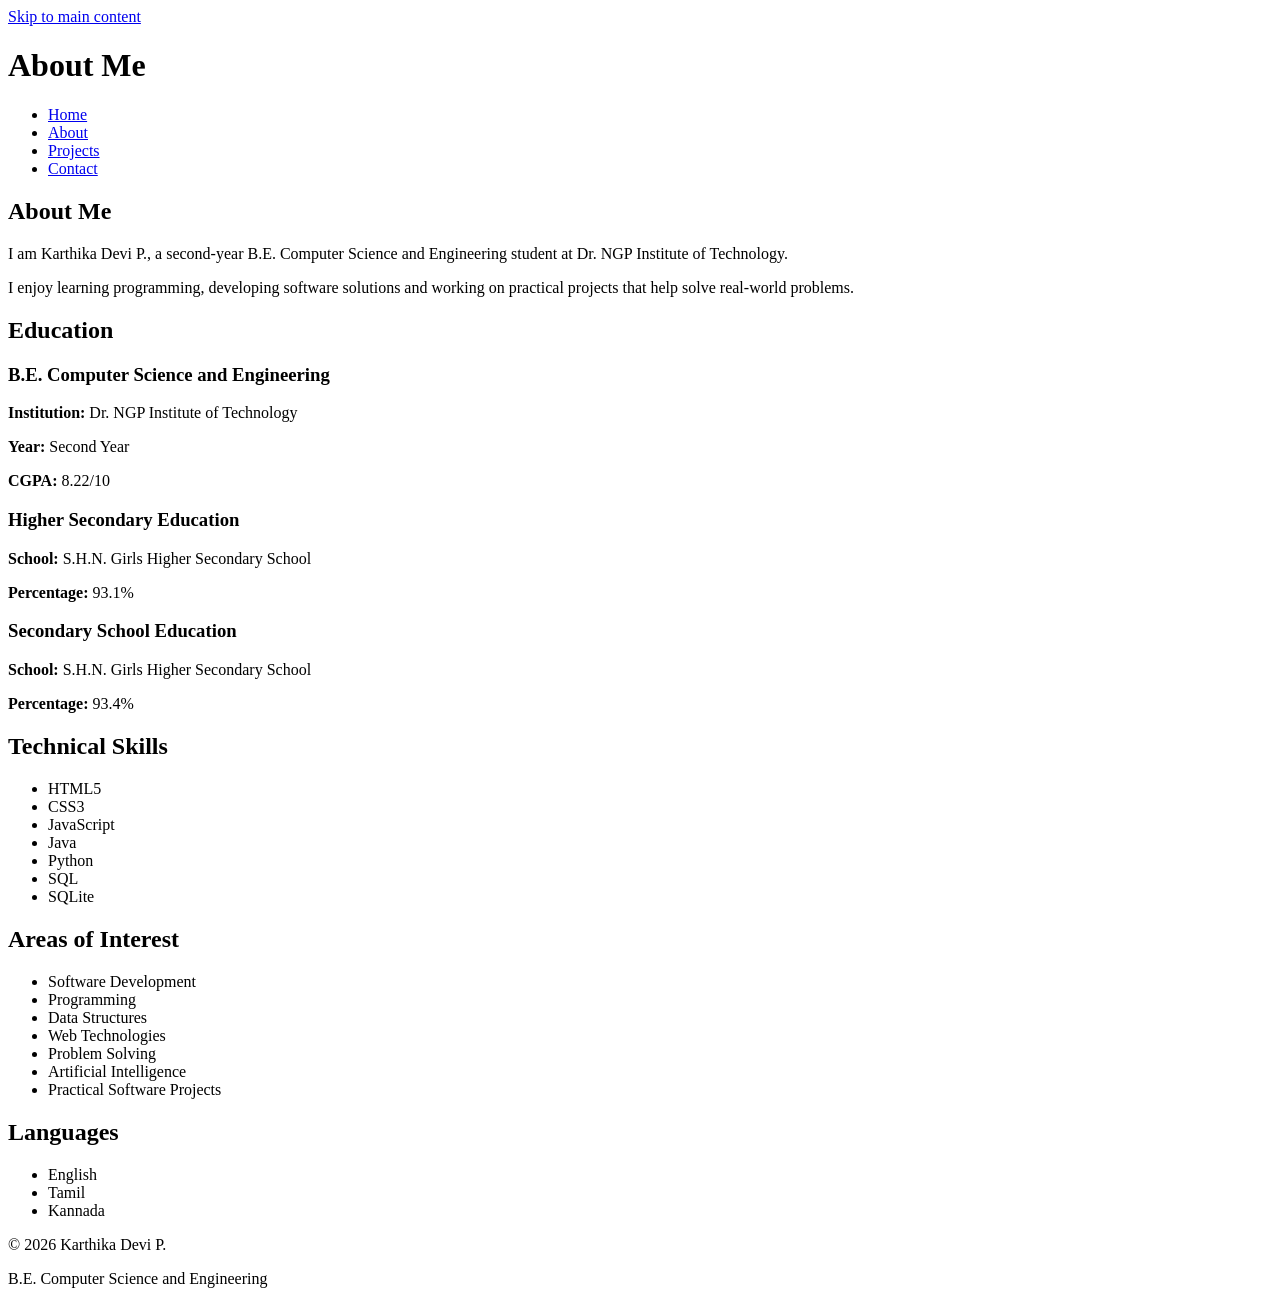
==== about.html @ 7816626e "Add files via upload" ====
<!DOCTYPE html>
<html lang="en">

<head>
    <meta charset="UTF-8">

    <meta name="viewport"
          content="width=device-width, initial-scale=1.0">

    <meta name="description"
          content="Learn about Karthika Devi P., her education, technical skills, interests and languages.">

    <meta name="author"
          content="Karthika Devi P.">

    <title>About | Karthika Devi P.</title>
</head>

<body>

    <a href="#main-content">
        Skip to main content
    </a>

    <header>

        <h1>About Me</h1>

        <nav aria-label="Main navigation">

            <ul>

                <li>
                    <a href="index.html">
                        Home
                    </a>
                </li>

                <li>
                    <a href="about.html"
                       aria-current="page">
                        About
                    </a>
                </li>

                <li>
                    <a href="project.html">
                        Projects
                    </a>
                </li>

                <li>
                    <a href="contact.html">
                        Contact
                    </a>
                </li>

            </ul>

        </nav>

    </header>


    <main id="main-content">

        <!-- About section -->
        <section aria-labelledby="about-heading">

            <h2 id="about-heading">
                About Me
            </h2>

            <p>
                I am Karthika Devi P., a second-year B.E.
                Computer Science and Engineering student
                at Dr. NGP Institute of Technology.
            </p>

            <p>
                I enjoy learning programming, developing
                software solutions and working on practical
                projects that help solve real-world problems.
            </p>

        </section>


        <!-- Education -->
        <section aria-labelledby="education-heading">

            <h2 id="education-heading">
                Education
            </h2>


            <article>

                <h3>
                    B.E. Computer Science and Engineering
                </h3>

                <p>
                    <strong>Institution:</strong>
                    Dr. NGP Institute of Technology
                </p>

                <p>
                    <strong>Year:</strong>
                    Second Year
                </p>

                <p>
                    <strong>CGPA:</strong>
                    8.22/10
                </p>

            </article>


            <article>

                <h3>
                    Higher Secondary Education
                </h3>

                <p>
                    <strong>School:</strong>
                    S.H.N. Girls Higher Secondary School
                </p>

                <p>
                    <strong>Percentage:</strong>
                    93.1%
                </p>

            </article>


            <article>

                <h3>
                    Secondary School Education
                </h3>

                <p>
                    <strong>School:</strong>
                    S.H.N. Girls Higher Secondary School
                </p>

                <p>
                    <strong>Percentage:</strong>
                    93.4%
                </p>

            </article>

        </section>


        <!-- Skills -->
        <section aria-labelledby="skills-heading">

            <h2 id="skills-heading">
                Technical Skills
            </h2>

            <ul>

                <li>HTML5</li>
                <li>CSS3</li>
                <li>JavaScript</li>
                <li>Java</li>
                <li>Python</li>
                <li>SQL</li>
                <li>SQLite</li>

            </ul>

        </section>


        <!-- Interests -->
        <section aria-labelledby="interests-heading">

            <h2 id="interests-heading">
                Areas of Interest
            </h2>

            <ul>

                <li>Software Development</li>
                <li>Programming</li>
                <li>Data Structures</li>
                <li>Web Technologies</li>
                <li>Problem Solving</li>
                <li>Artificial Intelligence</li>
                <li>Practical Software Projects</li>

            </ul>

        </section>


        <!-- Languages -->
        <section aria-labelledby="languages-heading">

            <h2 id="languages-heading">
                Languages
            </h2>

            <ul>

                <li>English</li>
                <li>Tamil</li>
                <li>Kannada</li>

            </ul>

        </section>

    </main>


    <footer>

        <p>
            &copy; 2026 Karthika Devi P.
        </p>

        <p>
            B.E. Computer Science and Engineering
        </p>

    </footer>

</body>

</html>
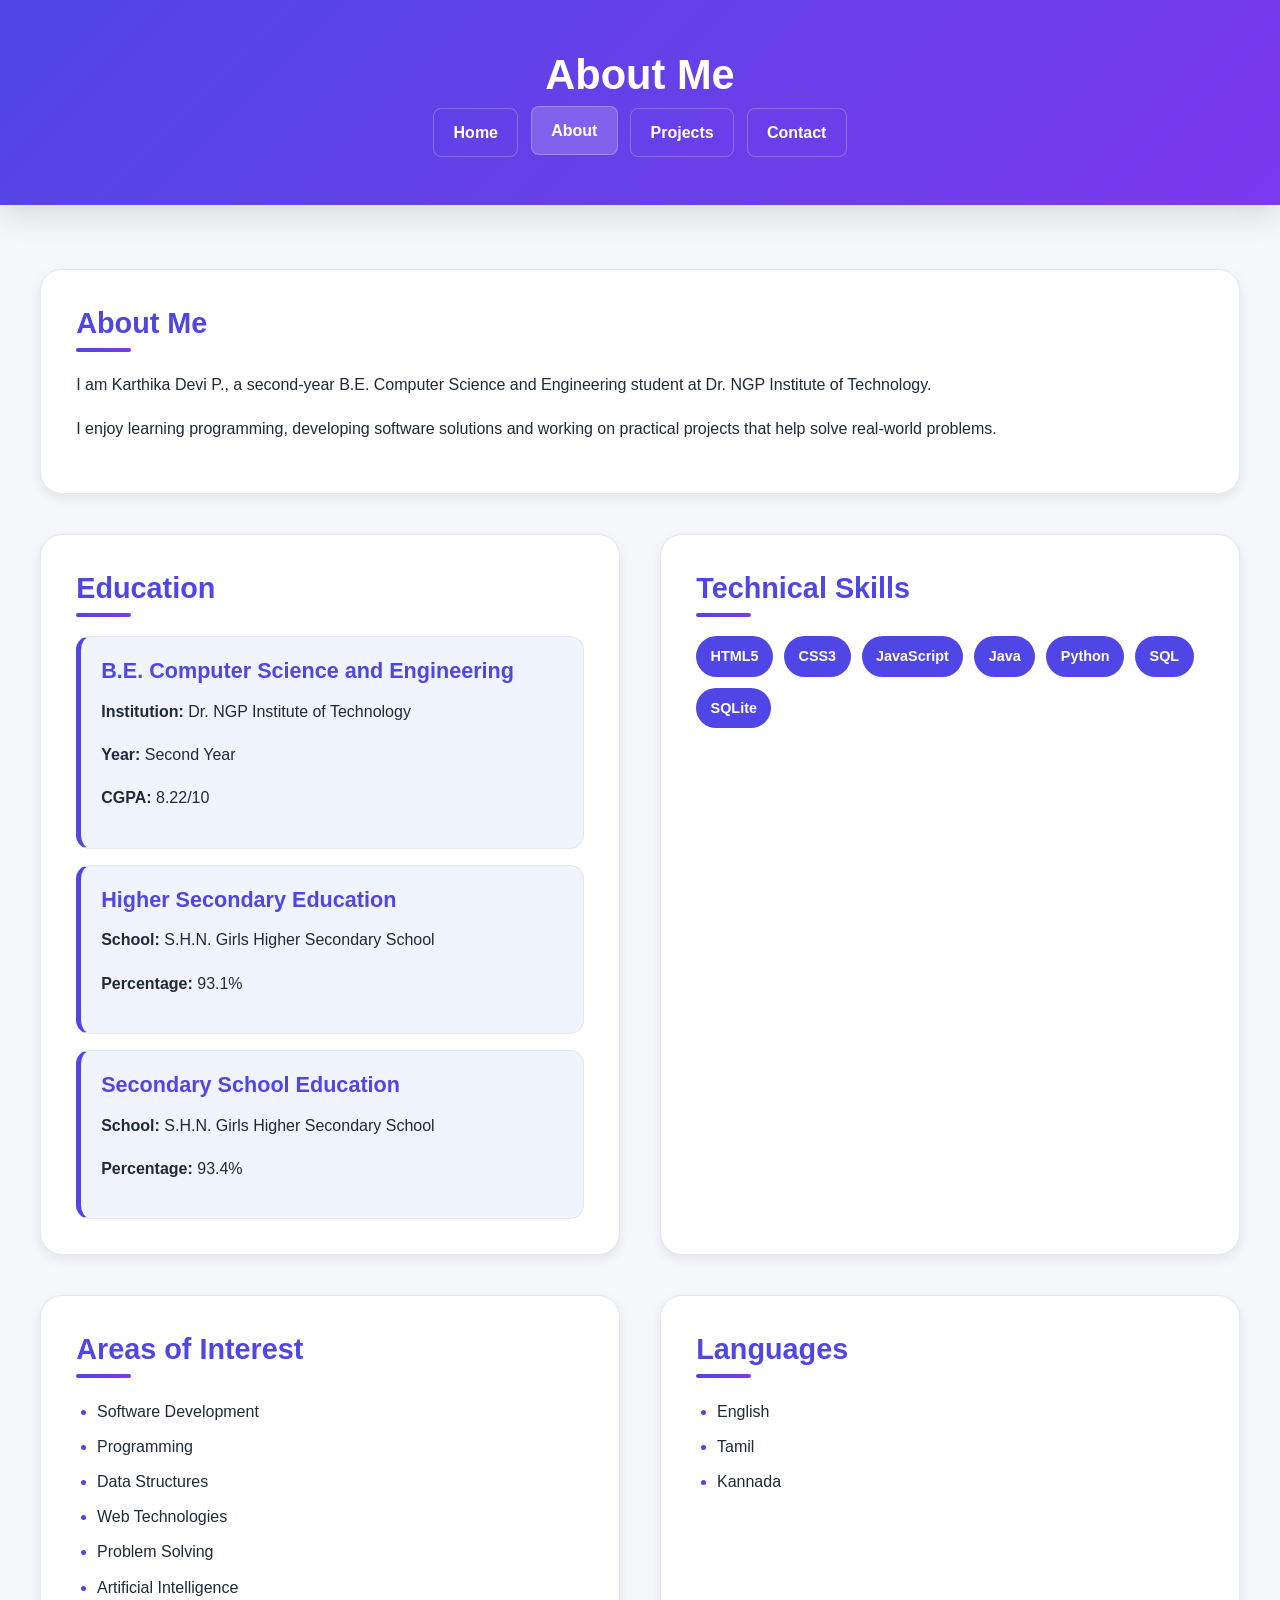
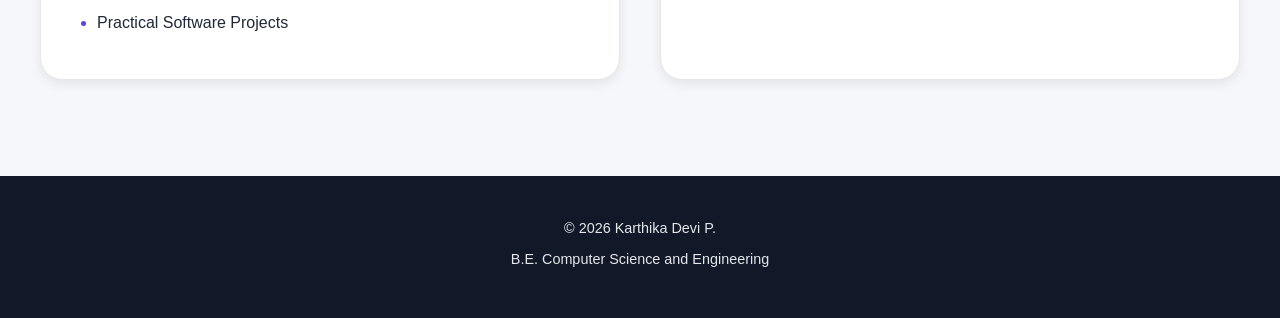
==== commit 0d14c6c2: "Update about.html" ====
--- a/about.html
+++ b/about.html
@@ -12,7 +12,7 @@
 
     <meta name="author"
           content="Karthika Devi P.">
-
+    <link rel="stylesheet" href="css/style.css">
     <title>About | Karthika Devi P.</title>
 </head>
 
@@ -236,4 +236,4 @@
 
 </body>
 
-</html>+</html>
--- a/css/style.css
+++ b/css/style.css
@@ -0,0 +1,1039 @@
+/* =========================================================
+   ADVANCED CSS3 & RESPONSIVE PORTFOLIO
+   Karthika Devi P.
+   ========================================================= */
+
+/* =========================================================
+   1. CSS VARIABLES
+   ========================================================= */
+
+:root {
+    --bg-color: #f5f7fb;
+    --surface-color: #ffffff;
+    --surface-hover: #f0f4ff;
+
+    --primary-color: #4f46e5;
+    --primary-dark: #3730a3;
+    --secondary-color: #7c3aed;
+
+    --text-color: #1f2937;
+    --muted-text: #6b7280;
+
+    --border-color: #e5e7eb;
+
+    --header-gradient: linear-gradient(
+        135deg,
+        #4f46e5,
+        #7c3aed
+    );
+
+    --shadow-small: 0 4px 12px rgba(0, 0, 0, 0.08);
+    --shadow-medium: 0 10px 30px rgba(0, 0, 0, 0.12);
+
+    --radius-small: 8px;
+    --radius-medium: 14px;
+    --radius-large: 22px;
+
+    --max-width: 1200px;
+
+    --transition: 0.3s ease;
+}
+
+
+/* =========================================================
+   2. DARK MODE VARIABLES
+   ========================================================= */
+
+body.dark-mode {
+    --bg-color: #111827;
+    --surface-color: #1f2937;
+    --surface-hover: #374151;
+
+    --text-color: #f9fafb;
+    --muted-text: #d1d5db;
+
+    --border-color: #374151;
+
+    --primary-color: #818cf8;
+    --primary-dark: #a5b4fc;
+    --secondary-color: #a78bfa;
+
+    --header-gradient: linear-gradient(
+        135deg,
+        #312e81,
+        #581c87
+    );
+
+    --shadow-small: 0 4px 12px rgba(0, 0, 0, 0.3);
+    --shadow-medium: 0 10px 30px rgba(0, 0, 0, 0.4);
+}
+
+
+/* =========================================================
+   3. GLOBAL RESET
+   ========================================================= */
+
+* {
+    box-sizing: border-box;
+    margin: 0;
+    padding: 0;
+}
+
+
+html {
+    scroll-behavior: smooth;
+}
+
+
+body {
+    font-family:
+        "Segoe UI",
+        Tahoma,
+        Geneva,
+        Verdana,
+        sans-serif;
+
+    background: var(--bg-color);
+    color: var(--text-color);
+
+    line-height: 1.7;
+
+    min-height: 100vh;
+
+    transition:
+        background-color var(--transition),
+        color var(--transition);
+}
+
+
+/* =========================================================
+   4. TYPOGRAPHY
+   ========================================================= */
+
+h1,
+h2,
+h3,
+h4 {
+    line-height: 1.3;
+}
+
+
+h1 {
+    font-size: 2rem;
+}
+
+
+h2 {
+    font-size: 1.6rem;
+    color: var(--primary-color);
+
+    margin-bottom: 1.2rem;
+}
+
+
+h3 {
+    font-size: 1.25rem;
+
+    color: var(--primary-color);
+
+    margin-bottom: 0.8rem;
+}
+
+
+h4 {
+    font-size: 1rem;
+
+    color: var(--secondary-color);
+
+    margin-top: 1.2rem;
+    margin-bottom: 0.5rem;
+}
+
+
+p {
+    margin-bottom: 1rem;
+}
+
+
+/* =========================================================
+   5. LINKS
+   ========================================================= */
+
+a {
+    color: var(--primary-color);
+
+    font-weight: 600;
+
+    text-decoration: none;
+
+    transition:
+        color var(--transition),
+        background-color var(--transition),
+        transform var(--transition);
+}
+
+
+a:hover {
+    color: var(--secondary-color);
+}
+
+
+a:focus-visible,
+button:focus-visible,
+input:focus-visible,
+textarea:focus-visible {
+    outline: 3px solid var(--secondary-color);
+    outline-offset: 3px;
+}
+
+
+/* =========================================================
+   6. SKIP LINK
+   ========================================================= */
+
+body > a:first-child {
+    position: absolute;
+
+    top: -100px;
+    left: 1rem;
+
+    z-index: 1000;
+
+    background: var(--primary-color);
+    color: white;
+
+    padding: 0.7rem 1rem;
+
+    border-radius: var(--radius-small);
+
+    transition: top var(--transition);
+}
+
+
+body > a:first-child:focus {
+    top: 1rem;
+}
+
+
+/* =========================================================
+   7. HEADER
+   ========================================================= */
+
+header {
+    background: var(--header-gradient);
+
+    color: white;
+
+    padding: 2rem 1rem;
+
+    text-align: center;
+
+    box-shadow: var(--shadow-medium);
+}
+
+
+header h1 {
+    color: white;
+
+    margin-bottom: 0.4rem;
+
+    font-weight: 700;
+}
+
+
+header p {
+    color: rgba(255, 255, 255, 0.9);
+
+    margin-bottom: 1.5rem;
+}
+
+
+/* =========================================================
+   8. NAVIGATION - FLEXBOX
+   ========================================================= */
+
+nav ul {
+    display: flex;
+
+    flex-direction: column;
+
+    align-items: stretch;
+
+    justify-content: center;
+
+    gap: 0.6rem;
+
+    list-style: none;
+}
+
+
+nav li {
+    display: flex;
+}
+
+
+nav a {
+    display: block;
+
+    width: 100%;
+
+    padding: 0.7rem 1rem;
+
+    color: white;
+
+    border: 1px solid rgba(255, 255, 255, 0.25);
+
+    border-radius: var(--radius-small);
+
+    transition:
+        background-color var(--transition),
+        transform var(--transition);
+}
+
+
+nav a:hover,
+nav a[aria-current="page"] {
+    background: rgba(255, 255, 255, 0.18);
+
+    color: white;
+
+    transform: translateY(-2px);
+}
+
+
+/* =========================================================
+   9. MAIN CONTAINER
+   ========================================================= */
+
+main {
+    width: min(100% - 2rem, var(--max-width));
+
+    margin: 0 auto;
+
+    padding: 2rem 0;
+}
+
+
+/* =========================================================
+   10. MAIN PAGE GRID
+   ========================================================= */
+
+main {
+    display: grid;
+
+    grid-template-columns: 1fr;
+
+    gap: 1.5rem;
+}
+
+
+/* =========================================================
+   11. SECTIONS
+   ========================================================= */
+
+main > section {
+    background: var(--surface-color);
+
+    padding: 1.5rem;
+
+    border: 1px solid var(--border-color);
+
+    border-radius: var(--radius-large);
+
+    box-shadow: var(--shadow-small);
+
+    transition:
+        transform var(--transition),
+        box-shadow var(--transition),
+        background-color var(--transition);
+}
+
+
+main > section:hover {
+    transform: translateY(-4px);
+
+    box-shadow: var(--shadow-medium);
+}
+
+
+/* =========================================================
+   12. SECTION HEADINGS
+   ========================================================= */
+
+main > section > h2 {
+    position: relative;
+
+    padding-bottom: 0.6rem;
+}
+
+
+main > section > h2::after {
+    content: "";
+
+    position: absolute;
+
+    left: 0;
+    bottom: 0;
+
+    width: 55px;
+    height: 4px;
+
+    background:
+        linear-gradient(
+            90deg,
+            var(--primary-color),
+            var(--secondary-color)
+        );
+
+    border-radius: 10px;
+}
+
+
+/* =========================================================
+   13. ARTICLES / CARDS
+   ========================================================= */
+
+article {
+    background: var(--surface-hover);
+
+    border: 1px solid var(--border-color);
+
+    border-left: 5px solid var(--primary-color);
+
+    border-radius: var(--radius-medium);
+
+    padding: 1.25rem;
+
+    margin-top: 1rem;
+
+    transition:
+        transform var(--transition),
+        box-shadow var(--transition),
+        background-color var(--transition);
+}
+
+
+article:hover {
+    transform: translateY(-5px);
+
+    box-shadow: var(--shadow-small);
+}
+
+
+/* =========================================================
+   14. LISTS
+   ========================================================= */
+
+main ul {
+    padding-left: 1.3rem;
+}
+
+
+main li {
+    margin-bottom: 0.5rem;
+}
+
+
+main section ul:not(nav ul) {
+    margin-top: 0.8rem;
+}
+
+
+main section ul:not(nav ul) li::marker {
+    color: var(--primary-color);
+}
+
+
+/* =========================================================
+   15. SKILLS SECTION
+   ========================================================= */
+
+/*
+   The third main section on about.html is Technical Skills.
+   Flexbox makes the skill list responsive.
+*/
+
+main > section:nth-child(3) ul {
+    display: flex;
+
+    flex-wrap: wrap;
+
+    gap: 0.7rem;
+
+    padding: 0;
+
+    list-style: none;
+}
+
+
+main > section:nth-child(3) li {
+    background: var(--primary-color);
+
+    color: white;
+
+    padding: 0.5rem 0.9rem;
+
+    border-radius: 50px;
+
+    font-size: 0.9rem;
+
+    font-weight: 600;
+
+    margin: 0;
+
+    transition:
+        transform var(--transition),
+        background-color var(--transition);
+}
+
+
+main > section:nth-child(3) li:hover {
+    background: var(--secondary-color);
+
+    transform: translateY(-3px);
+}
+
+
+/* =========================================================
+   16. PROFILE DETAILS
+   ========================================================= */
+
+dl {
+    display: grid;
+
+    grid-template-columns: 1fr;
+
+    gap: 0.7rem;
+}
+
+
+dt {
+    font-weight: 700;
+
+    color: var(--primary-color);
+}
+
+
+dd {
+    margin-bottom: 0.5rem;
+}
+
+
+/* =========================================================
+   17. ADDRESS
+   ========================================================= */
+
+address {
+    font-style: normal;
+
+    background: var(--surface-hover);
+
+    padding: 1rem;
+
+    border-radius: var(--radius-medium);
+
+    border: 1px solid var(--border-color);
+}
+
+
+address a {
+    word-break: break-word;
+}
+
+
+/* =========================================================
+   18. CONTACT FORM
+   ========================================================= */
+
+form {
+    width: 100%;
+}
+
+
+fieldset {
+    border: 1px solid var(--border-color);
+
+    border-radius: var(--radius-medium);
+
+    padding: 1rem;
+}
+
+
+legend {
+    padding: 0 0.5rem;
+
+    font-weight: 700;
+
+    color: var(--primary-color);
+}
+
+
+form p {
+    margin-bottom: 1.2rem;
+}
+
+
+label {
+    display: inline-block;
+
+    margin-bottom: 0.4rem;
+
+    font-weight: 600;
+}
+
+
+input,
+textarea {
+    width: 100%;
+
+    padding: 0.8rem 0.9rem;
+
+    font: inherit;
+
+    color: var(--text-color);
+
+    background: var(--surface-color);
+
+    border: 2px solid var(--border-color);
+
+    border-radius: var(--radius-small);
+
+    transition:
+        border-color var(--transition),
+        box-shadow var(--transition),
+        background-color var(--transition);
+}
+
+
+input:focus,
+textarea:focus {
+    border-color: var(--primary-color);
+
+    box-shadow:
+        0 0 0 3px
+        rgba(79, 70, 229, 0.12);
+
+    outline: none;
+}
+
+
+textarea {
+    min-height: 150px;
+
+    resize: vertical;
+}
+
+
+/* =========================================================
+   19. FORM VALIDATION
+   ========================================================= */
+
+input:valid,
+textarea:valid {
+    border-color: #22c55e;
+}
+
+
+input:invalid:not(:placeholder-shown),
+textarea:invalid:not(:placeholder-shown) {
+    border-color: #ef4444;
+}
+
+
+/* =========================================================
+   20. BUTTON
+   ========================================================= */
+
+button {
+    width: 100%;
+
+    border: none;
+
+    padding: 0.85rem 1.3rem;
+
+    border-radius: var(--radius-small);
+
+    background:
+        linear-gradient(
+            135deg,
+            var(--primary-color),
+            var(--secondary-color)
+        );
+
+    color: white;
+
+    font: inherit;
+
+    font-weight: 700;
+
+    cursor: pointer;
+
+    transition:
+        transform var(--transition),
+        box-shadow var(--transition),
+        opacity var(--transition);
+}
+
+
+button:hover {
+    transform: translateY(-3px);
+
+    box-shadow: var(--shadow-small);
+}
+
+
+button:active {
+    transform: translateY(0);
+}
+
+
+/* =========================================================
+   21. PROJECT PAGE - CSS GRID
+   ========================================================= */
+
+/*
+   project.html contains:
+   1. Projects section
+   2. Internship section
+
+   The articles inside the Projects section become
+   a responsive CSS Grid.
+*/
+
+main > section:first-child {
+    container-type: inline-size;
+}
+
+
+main > section:first-child > article {
+    display: flex;
+
+    flex-direction: column;
+}
+
+
+main > section:first-child > article ul {
+    flex-grow: 1;
+}
+
+
+/* =========================================================
+   22. EXPLORE LINKS
+   ========================================================= */
+
+main section a[href$=".html"] {
+    display: inline-block;
+
+    padding: 0.55rem 0.9rem;
+
+    margin: 0.25rem;
+
+    background: var(--surface-hover);
+
+    border-radius: var(--radius-small);
+
+    border: 1px solid var(--border-color);
+
+    transition:
+        transform var(--transition),
+        background-color var(--transition);
+}
+
+
+main section a[href$=".html"]:hover {
+    background: var(--primary-color);
+
+    color: white;
+
+    transform: translateY(-2px);
+}
+
+
+/* =========================================================
+   23. FOOTER
+   ========================================================= */
+
+footer {
+    margin-top: 2rem;
+
+    padding: 1.8rem 1rem;
+
+    text-align: center;
+
+    background: #111827;
+
+    color: #e5e7eb;
+}
+
+
+footer p {
+    margin-bottom: 0.4rem;
+
+    font-size: 0.9rem;
+}
+
+
+/* =========================================================
+   24. TABLET - 768px
+   ========================================================= */
+
+@media (min-width: 768px) {
+
+    header {
+        padding: 2.5rem 2rem;
+    }
+
+
+    nav ul {
+        flex-direction: row;
+
+        align-items: center;
+
+        gap: 0.8rem;
+    }
+
+
+    nav li {
+        display: block;
+    }
+
+
+    nav a {
+        width: auto;
+
+        padding: 0.6rem 1.2rem;
+    }
+
+
+    main {
+        width: min(100% - 3rem, var(--max-width));
+
+        padding: 3rem 0;
+
+        grid-template-columns: repeat(2, 1fr);
+
+        gap: 1.5rem;
+    }
+
+
+    /*
+       Each large section gets normal space,
+       while the first sections can occupy
+       different grid areas.
+    */
+
+    main > section {
+        padding: 1.8rem;
+    }
+
+
+    dl {
+        grid-template-columns: 150px 1fr;
+
+        align-items: center;
+    }
+
+
+    button {
+        width: auto;
+
+        min-width: 150px;
+    }
+}
+
+
+/* =========================================================
+   25. PROJECT GRID - TABLET
+   ========================================================= */
+
+@media (min-width: 768px) {
+
+    main > section:first-child {
+        grid-column: 1 / -1;
+    }
+
+
+    main > section:first-child > article {
+        display: grid;
+
+        grid-template-columns: 1fr 1fr;
+
+        gap: 1rem;
+    }
+
+
+    main > section:first-child > article h3 {
+        grid-column: 1 / -1;
+    }
+
+
+    main > section:first-child > article > p {
+        grid-column: 1 / -1;
+    }
+
+
+    main > section:first-child > article h4 {
+        margin-top: 0;
+    }
+}
+
+
+/* =========================================================
+   26. DESKTOP - 1024px
+   ========================================================= */
+
+@media (min-width: 1024px) {
+
+    header {
+        padding: 3rem 2rem;
+    }
+
+
+    header h1 {
+        font-size: 2.6rem;
+    }
+
+
+    header p {
+        font-size: 1.1rem;
+    }
+
+
+    main {
+        width: min(100% - 4rem, var(--max-width));
+
+        grid-template-columns: repeat(2, 1fr);
+
+        gap: 2rem;
+
+        padding: 4rem 0;
+    }
+
+
+    main > section {
+        padding: 2rem;
+    }
+
+
+    /*
+       Project cards use a 3-column layout.
+    */
+
+    main > section:first-child > article {
+        grid-template-columns: repeat(3, 1fr);
+
+        align-items: start;
+    }
+
+
+    main > section:first-child > article h3,
+    main > section:first-child > article > p {
+        grid-column: 1 / -1;
+    }
+
+
+    footer {
+        padding: 2.5rem;
+    }
+}
+
+
+/* =========================================================
+   27. LARGE DESKTOP
+   ========================================================= */
+
+@media (min-width: 1200px) {
+
+    main {
+        gap: 2.5rem;
+    }
+
+
+    main > section {
+        padding: 2.2rem;
+    }
+
+
+    h2 {
+        font-size: 1.8rem;
+    }
+
+
+    h3 {
+        font-size: 1.35rem;
+    }
+}
+
+
+/* =========================================================
+   28. REDUCED MOTION ACCESSIBILITY
+   ========================================================= */
+
+@media (prefers-reduced-motion: reduce) {
+
+    html {
+        scroll-behavior: auto;
+    }
+
+
+    *,
+    *::before,
+    *::after {
+        transition-duration: 0.01ms !important;
+
+        animation-duration: 0.01ms !important;
+
+        animation-iteration-count: 1 !important;
+    }
+}
+
+
+/* =========================================================
+   29. PRINT STYLES
+   ========================================================= */
+
+@media print {
+
+    header {
+        background: none;
+
+        color: black;
+
+        box-shadow: none;
+    }
+
+
+    header h1 {
+        color: black;
+    }
+
+
+    nav,
+    button,
+    body > a:first-child {
+        display: none;
+    }
+
+
+    main {
+        display: block;
+
+        width: 100%;
+    }
+
+
+    main > section {
+        box-shadow: none;
+
+        border: 1px solid #ccc;
+
+        margin-bottom: 1rem;
+    }
+
+
+    footer {
+        background: none;
+
+        color: rgb(216, 138, 252);
+    }
+}
